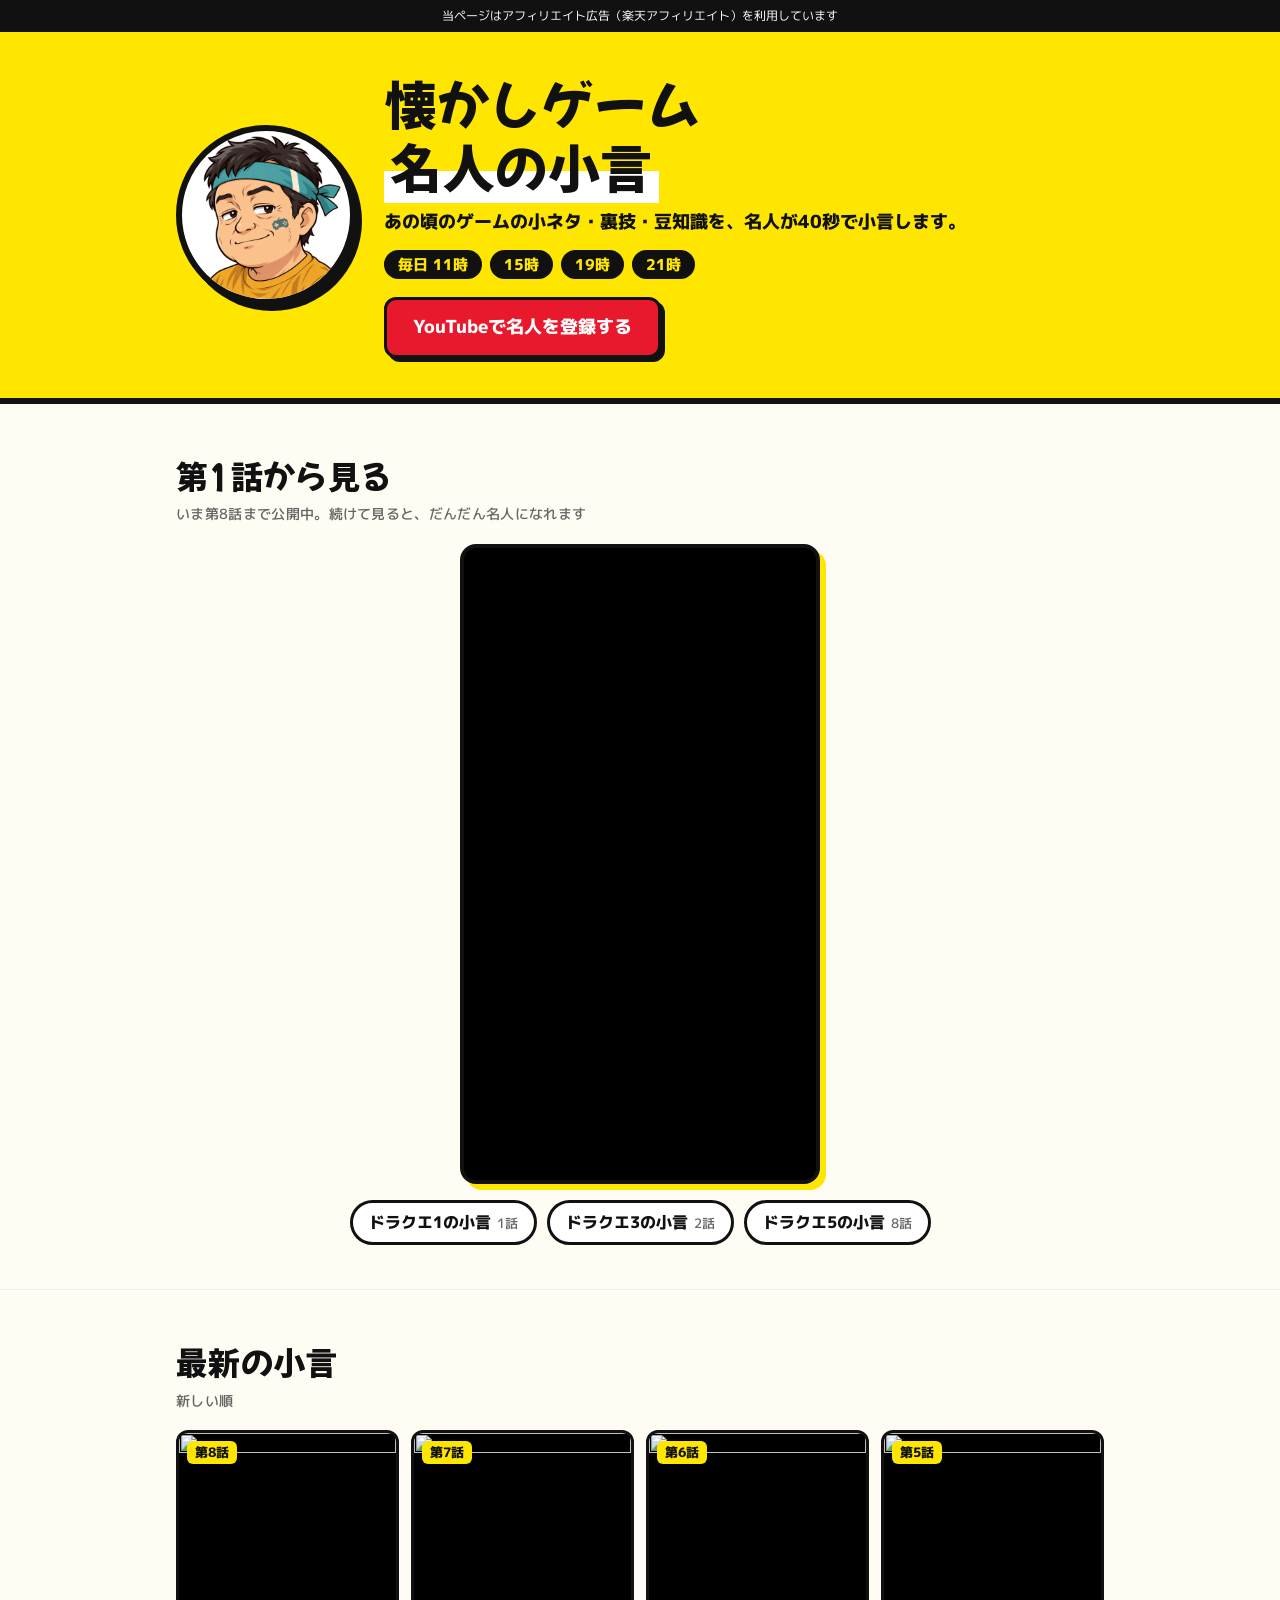
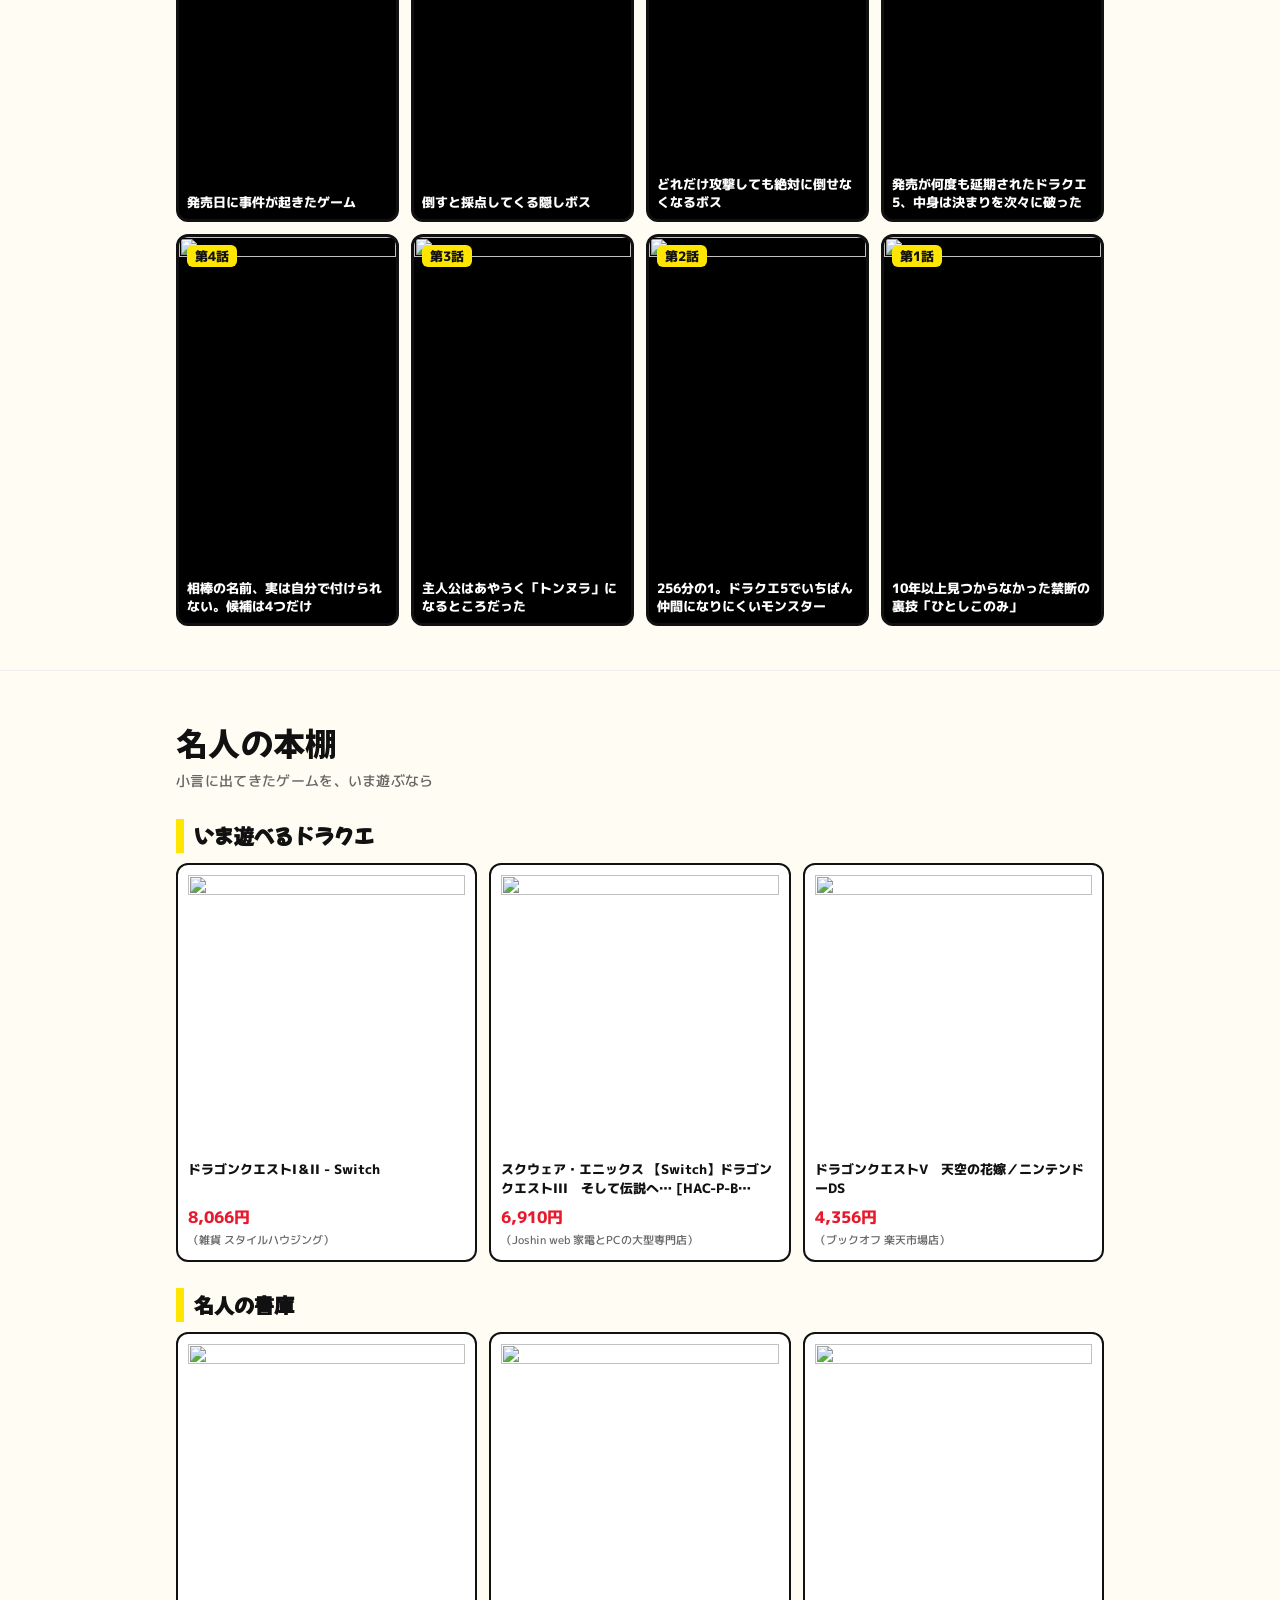
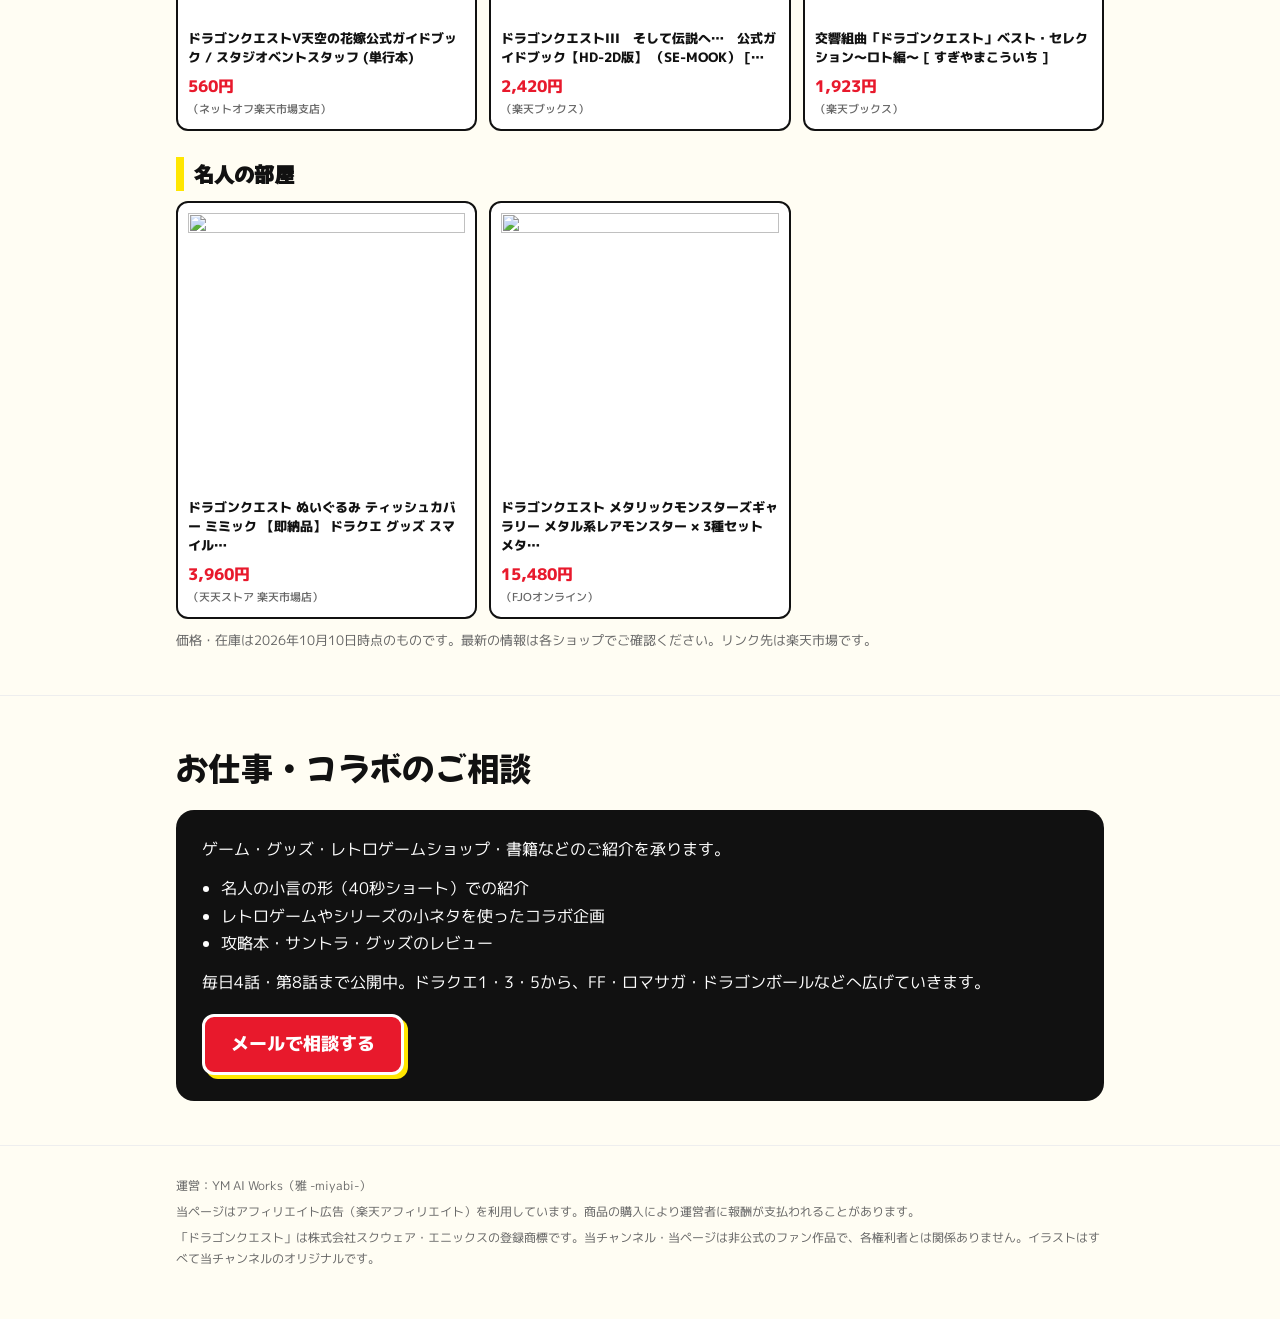
==== index.html @ 80869416 "懐かしゲーム名人の小言 公式ページ（1枚）を作成 - 名人の顔・登録ボタン・投稿時刻 - 第1話からの再生リスト埋め込みと最新の回 - 名人の本棚（楽天の商品9点・取得日時点の価格） - お仕事・コラ" ====
<!doctype html>
<html lang="ja">
<head>
<meta charset="utf-8">
<meta name="viewport" content="width=device-width, initial-scale=1">
<title>懐かしゲーム名人の小言</title>
<meta name="description" content="懐かしゲームの小ネタ・裏技・豆知識を、名人が40秒で小言するYouTubeショートのチャンネル。毎日11時・15時・19時・21時に1話ずつ。">
<meta property="og:title" content="懐かしゲーム名人の小言">
<meta property="og:description" content="懐かしゲームの小ネタ・裏技を、名人が40秒で。毎日4話。">
<meta property="og:image" content="assets/ogp.jpg">
<meta property="og:type" content="website">
<link rel="icon" href="assets/meijin.png">
<link rel="preconnect" href="https://fonts.googleapis.com"><link rel="preconnect" href="https://fonts.gstatic.com" crossorigin>
<link href="https://fonts.googleapis.com/css2?family=Mochiy+Pop+One&family=M+PLUS+1p:wght@500;800&display=swap" rel="stylesheet">
<style>
:root{--y:#ffe600;--k:#111;--r:#e8192c;--g:#666;--bg:#fffdf3;--line:#eee}
*{box-sizing:border-box;margin:0;padding:0}
body{background:var(--bg);color:var(--k);font-family:"M PLUS 1p",system-ui,sans-serif;line-height:1.7;-webkit-text-size-adjust:100%}
a{color:inherit}
.wrap{max-width:960px;margin:0 auto;padding:0 16px}
.pop{font-family:"Mochiy Pop One",sans-serif;font-weight:400;letter-spacing:.01em}
.pr{background:var(--k);color:#fff;font-size:12px;text-align:center;padding:6px 16px}
header.hero{background:var(--y);border-bottom:6px solid var(--k)}
.hero .wrap{display:flex;gap:28px;align-items:center;padding-top:40px;padding-bottom:40px}
.face{width:180px;height:180px;flex:0 0 auto;border-radius:50%;border:6px solid var(--k);background:#fff;overflow:hidden;box-shadow:6px 6px 0 var(--k)}
.face img{width:100%;height:100%;object-fit:cover}
h1{font-size:clamp(30px,6vw,52px);line-height:1.2}
h1 .mk{background:linear-gradient(transparent 58%,#fff 58%);padding:0 6px}
.lead{font-weight:800;margin-top:10px;font-size:18px}
.times{display:flex;gap:8px;flex-wrap:wrap;margin-top:12px}
.times span{background:var(--k);color:var(--y);font-weight:800;border-radius:999px;padding:2px 14px;font-size:15px}
.cta{display:inline-block;margin-top:18px;background:var(--r);color:#fff;text-decoration:none;font-weight:800;font-size:18px;padding:12px 26px;border-radius:12px;border:3px solid var(--k);box-shadow:4px 4px 0 var(--k)}
.cta:active{transform:translate(2px,2px);box-shadow:2px 2px 0 var(--k)}
section{padding:44px 0;border-bottom:1px solid var(--line)}
h2{font-size:clamp(24px,4.5vw,32px);margin-bottom:6px}
h2 small{display:block;font-family:"M PLUS 1p",sans-serif;font-size:14px;color:var(--g);font-weight:500}
.player{position:relative;width:100%;max-width:360px;aspect-ratio:9/16;margin:18px auto 0;border:4px solid var(--k);border-radius:16px;overflow:hidden;background:#000;box-shadow:6px 6px 0 var(--y)}
.player iframe{position:absolute;inset:0;width:100%;height:100%;border:0}
.pls{display:flex;flex-wrap:wrap;gap:10px;justify-content:center;margin-top:16px}
.pl{text-decoration:none;font-weight:800;border:3px solid var(--k);background:#fff;border-radius:999px;padding:6px 16px}
.pl small{margin-left:6px;color:var(--g);font-weight:500}
.eps{display:grid;grid-template-columns:repeat(4,1fr);gap:12px;margin-top:18px}
.ep{position:relative;display:block;text-decoration:none;border-radius:12px;overflow:hidden;border:3px solid var(--k);background:#000}
.ep img{display:block;width:100%;height:auto;aspect-ratio:9/16;object-fit:cover}
.ep-no{position:absolute;top:8px;left:8px;background:var(--y);font-weight:800;font-size:13px;padding:0 8px;border-radius:6px}
.ep-t{position:absolute;left:0;right:0;bottom:0;padding:22px 8px 8px;color:#fff;font-weight:800;font-size:13px;line-height:1.4;background:linear-gradient(transparent,rgba(0,0,0,.85))}
.note{font-size:13px;color:var(--g);margin-top:10px}
.shelf{font-family:"Mochiy Pop One",sans-serif;font-size:20px;margin:26px 0 10px;padding-left:10px;border-left:8px solid var(--y)}
.items{display:grid;grid-template-columns:repeat(3,1fr);gap:12px}
.item{display:flex;flex-direction:column;text-decoration:none;background:#fff;border:2px solid var(--k);border-radius:12px;padding:10px}
.item img{width:100%;height:auto;aspect-ratio:1;object-fit:contain;background:#fff}
.item-n{font-weight:800;font-size:13px;line-height:1.45;margin-top:8px;flex:1}
.item-p{font-weight:800;color:var(--r);margin-top:6px}
.item-p small{display:block;color:var(--g);font-weight:500;font-size:11px}
.collab{background:var(--k);color:#fff;border-radius:18px;padding:26px;margin-top:16px}
.collab ul{margin:12px 0 0 1.2em}
.collab .cta{border-color:#fff;box-shadow:4px 4px 0 var(--y)}
footer{padding:30px 0 50px;font-size:12px;color:var(--g)}
footer p+p{margin-top:6px}
@media (max-width:720px){
  .hero .wrap{flex-direction:column;text-align:center;gap:18px}
  .times{justify-content:center}
  .face{width:140px;height:140px}
  .eps{grid-template-columns:repeat(2,1fr)}
  .items{grid-template-columns:repeat(2,1fr)}
}
</style>
</head>
<body>
<div class="pr">当ページはアフィリエイト広告（楽天アフィリエイト）を利用しています</div>
<header class="hero"><div class="wrap">
  <div class="face"><img src="assets/meijin.png" alt="名人"></div>
  <div>
    <h1 class="pop">懐かしゲーム<br><span class="mk">名人の小言</span></h1>
    <p class="lead">あの頃のゲームの小ネタ・裏技・豆知識を、名人が40秒で小言します。</p>
    <div class="times"><span>毎日 11時</span><span>15時</span><span>19時</span><span>21時</span></div>
    <a class="cta" href="https://www.youtube.com/@meijin_kogoto?sub_confirmation=1" target="_blank" rel="noopener">YouTubeで名人を登録する</a>
  </div>
</div></header>

<main>
<section><div class="wrap">
  <h2 class="pop">第1話から見る<small>いま第8話まで公開中。続けて見ると、だんだん名人になれます</small></h2>
  <div class="player"><iframe src="https://www.youtube.com/embed/videoseries?list=PLP4YG5jLZCgM" title="名人の小言 全話" loading="lazy" referrerpolicy="strict-origin-when-cross-origin" allow="accelerometer; autoplay; encrypted-media; gyroscope; picture-in-picture" allowfullscreen></iframe></div>
  <div class="pls"><a class="pl" href="https://www.youtube.com/playlist?list=PLZvIWQNCP6wY" target="_blank" rel="noopener">ドラクエ1の小言<small>1話</small></a><a class="pl" href="https://www.youtube.com/playlist?list=PLHQDRvq4FOhI" target="_blank" rel="noopener">ドラクエ3の小言<small>2話</small></a><a class="pl" href="https://www.youtube.com/playlist?list=PLPSHvYQgcXVQ" target="_blank" rel="noopener">ドラクエ5の小言<small>8話</small></a></div>
</div></section>

<section><div class="wrap">
  <h2 class="pop">最新の小言<small>新しい順</small></h2>
  <div class="eps"><a class="ep" href="https://www.youtube.com/shorts/yXBJind1UvU" target="_blank" rel="noopener">
  <img src="https://i.ytimg.com/vi/yXBJind1UvU/hqdefault.jpg" alt="" loading="lazy" width="216" height="384">
  <span class="ep-no">第8話</span>
  <span class="ep-t">発売日に事件が起きたゲーム</span>
</a><a class="ep" href="https://www.youtube.com/shorts/udfL0gYb5J4" target="_blank" rel="noopener">
  <img src="https://i.ytimg.com/vi/udfL0gYb5J4/hqdefault.jpg" alt="" loading="lazy" width="216" height="384">
  <span class="ep-no">第7話</span>
  <span class="ep-t">倒すと採点してくる隠しボス</span>
</a><a class="ep" href="https://www.youtube.com/shorts/b8cok3_oEt4" target="_blank" rel="noopener">
  <img src="https://i.ytimg.com/vi/b8cok3_oEt4/hqdefault.jpg" alt="" loading="lazy" width="216" height="384">
  <span class="ep-no">第6話</span>
  <span class="ep-t">どれだけ攻撃しても絶対に倒せなくなるボス</span>
</a><a class="ep" href="https://www.youtube.com/shorts/8oIKl_wTUFs" target="_blank" rel="noopener">
  <img src="https://i.ytimg.com/vi/8oIKl_wTUFs/hqdefault.jpg" alt="" loading="lazy" width="216" height="384">
  <span class="ep-no">第5話</span>
  <span class="ep-t">発売が何度も延期されたドラクエ5、中身は決まりを次々に破った</span>
</a><a class="ep" href="https://www.youtube.com/shorts/b0fBqTDq67I" target="_blank" rel="noopener">
  <img src="https://i.ytimg.com/vi/b0fBqTDq67I/hqdefault.jpg" alt="" loading="lazy" width="216" height="384">
  <span class="ep-no">第4話</span>
  <span class="ep-t">相棒の名前、実は自分で付けられない。候補は4つだけ</span>
</a><a class="ep" href="https://www.youtube.com/shorts/BcaYCAxFvVo" target="_blank" rel="noopener">
  <img src="https://i.ytimg.com/vi/BcaYCAxFvVo/hqdefault.jpg" alt="" loading="lazy" width="216" height="384">
  <span class="ep-no">第3話</span>
  <span class="ep-t">主人公はあやうく「トンヌラ」になるところだった</span>
</a><a class="ep" href="https://www.youtube.com/shorts/TTmdlHkHhDs" target="_blank" rel="noopener">
  <img src="https://i.ytimg.com/vi/TTmdlHkHhDs/hqdefault.jpg" alt="" loading="lazy" width="216" height="384">
  <span class="ep-no">第2話</span>
  <span class="ep-t">256分の1。ドラクエ5でいちばん仲間になりにくいモンスター</span>
</a><a class="ep" href="https://www.youtube.com/shorts/bJfwsv-VMAg" target="_blank" rel="noopener">
  <img src="https://i.ytimg.com/vi/bJfwsv-VMAg/hqdefault.jpg" alt="" loading="lazy" width="216" height="384">
  <span class="ep-no">第1話</span>
  <span class="ep-t">10年以上見つからなかった禁断の裏技「ひとしこのみ」</span>
</a></div>
</div></section>

<section><div class="wrap">
  <h2 class="pop">名人の本棚<small>小言に出てきたゲームを、いま遊ぶなら</small></h2>
  <h3 class="shelf">いま遊べるドラクエ</h3><div class="items"><a class="item" href="https://item.rakuten.co.jp/housing-reformfair/b0f9pq43y5/?rafcid=wsc_i_is_4bfde91b-b510-4b77-93ad-c0c3237bae99" target="_blank" rel="sponsored noopener">
  <img src="https://thumbnail.image.rakuten.co.jp/@0_mall/housing-reformfair/cabinet/rakus169_0015/b0f9pq43y500.jpg?_ex=300x300" alt="" loading="lazy" width="150" height="150">
  <span class="item-n">ドラゴンクエストI＆II - Switch</span>
  <span class="item-p">8,066円<small>（雑貨 スタイルハウジング）</small></span>
</a><a class="item" href="https://item.rakuten.co.jp/jism/4988601011822-54-40561-n/?rafcid=wsc_i_is_4bfde91b-b510-4b77-93ad-c0c3237bae99" target="_blank" rel="sponsored noopener">
  <img src="https://thumbnail.image.rakuten.co.jp/@0_mall/jism/cabinet/0376/4988601011822.jpg?_ex=300x300" alt="" loading="lazy" width="150" height="150">
  <span class="item-n">スクウェア・エニックス 【Switch】ドラゴンクエストIII　そして伝説へ… [HAC-P-B…</span>
  <span class="item-p">6,910円<small>（Joshin web 家電とPCの大型専門店）</small></span>
</a><a class="item" href="https://item.rakuten.co.jp/bookoffonline/0015899836/?rafcid=wsc_i_is_4bfde91b-b510-4b77-93ad-c0c3237bae99" target="_blank" rel="sponsored noopener">
  <img src="https://thumbnail.image.rakuten.co.jp/@0_mall/bookoffonline/cabinet/260/0015899836l.jpg?_ex=300x300" alt="" loading="lazy" width="150" height="150">
  <span class="item-n"> ドラゴンクエストV　天空の花嫁／ニンテンドーDS</span>
  <span class="item-p">4,356円<small>（ブックオフ 楽天市場店）</small></span>
</a></div><h3 class="shelf">名人の書庫</h3><div class="items"><a class="item" href="https://item.rakuten.co.jp/renet3/0010711199/?rafcid=wsc_i_is_4bfde91b-b510-4b77-93ad-c0c3237bae99" target="_blank" rel="sponsored noopener">
  <img src="https://thumbnail.image.rakuten.co.jp/@0_mall/renet3/cabinet/zisya29/0010711199.jpg?_ex=300x300" alt="" loading="lazy" width="150" height="150">
  <span class="item-n">ドラゴンクエストV天空の花嫁公式ガイドブック / スタジオベントスタッフ (単行本)</span>
  <span class="item-p">560円<small>（ネットオフ楽天市場支店）</small></span>
</a><a class="item" href="https://item.rakuten.co.jp/book/18019795/?rafcid=wsc_i_is_4bfde91b-b510-4b77-93ad-c0c3237bae99" target="_blank" rel="sponsored noopener">
  <img src="https://thumbnail.image.rakuten.co.jp/@0_mall/book/cabinet/5392/9784757595392_1_5.jpg?_ex=300x300" alt="" loading="lazy" width="150" height="150">
  <span class="item-n">ドラゴンクエストIII　そして伝説へ…　公式ガイドブック【HD-2D版】 （SE-MOOK） […</span>
  <span class="item-p">2,420円<small>（楽天ブックス）</small></span>
</a><a class="item" href="https://item.rakuten.co.jp/book/6075937/?rafcid=wsc_i_is_4bfde91b-b510-4b77-93ad-c0c3237bae99" target="_blank" rel="sponsored noopener">
  <img src="https://thumbnail.image.rakuten.co.jp/@0_mall/book/cabinet/2361/4988003372361.jpg?_ex=300x300" alt="" loading="lazy" width="150" height="150">
  <span class="item-n">交響組曲「ドラゴンクエスト」ベスト・セレクション～ロト編～ [ すぎやまこういち ]</span>
  <span class="item-p">1,923円<small>（楽天ブックス）</small></span>
</a></div><h3 class="shelf">名人の部屋</h3><div class="items"><a class="item" href="https://item.rakuten.co.jp/tenten-store/dq-ss-tc-m/?rafcid=wsc_i_is_4bfde91b-b510-4b77-93ad-c0c3237bae99" target="_blank" rel="sponsored noopener">
  <img src="https://thumbnail.image.rakuten.co.jp/@0_mall/tenten-store/cabinet/img32/13131929/dq-mmk-thscv.jpg?_ex=300x300" alt="" loading="lazy" width="150" height="150">
  <span class="item-n">ドラゴンクエスト ぬいぐるみ ティッシュカバー ミミック 【即納品】 ドラクエ グッズ スマイル…</span>
  <span class="item-p">3,960円<small>（天天ストア 楽天市場店）</small></span>
</a><a class="item" href="https://item.rakuten.co.jp/fjoonline/compass1735303427/?rafcid=wsc_i_is_4bfde91b-b510-4b77-93ad-c0c3237bae99" target="_blank" rel="sponsored noopener">
  <img src="https://thumbnail.image.rakuten.co.jp/@0_mall/fjoonline/cabinet/compass1735303347.jpg?_ex=300x300" alt="" loading="lazy" width="150" height="150">
  <span class="item-n">ドラゴンクエスト メタリックモンスターズギャラリー メタル系レアモンスター × 3種セット メタ…</span>
  <span class="item-p">15,480円<small>（FJOオンライン）</small></span>
</a></div>
  <p class="note">価格・在庫は2026年10月10日時点のものです。最新の情報は各ショップでご確認ください。リンク先は楽天市場です。</p>
</div></section>

<section><div class="wrap">
  <h2 class="pop">お仕事・コラボのご相談</h2>
  <div class="collab">
    <p>ゲーム・グッズ・レトロゲームショップ・書籍などのご紹介を承ります。</p>
    <ul>
      <li>名人の小言の形（40秒ショート）での紹介</li>
      <li>レトロゲームやシリーズの小ネタを使ったコラボ企画</li>
      <li>攻略本・サントラ・グッズのレビュー</li>
    </ul>
    <p style="margin-top:12px">毎日4話・第8話まで公開中。ドラクエ1・3・5から、FF・ロマサガ・ドラゴンボールなどへ広げていきます。</p>
    <a class="cta" href="mailto:ymaiworks@gmail.com?subject=%E3%80%90%E5%90%8D%E4%BA%BA%E3%81%AE%E5%B0%8F%E8%A8%80%E3%80%91%E3%81%8A%E4%BB%95%E4%BA%8B%E3%81%AE%E3%81%94%E7%9B%B8%E8%AB%87">メールで相談する</a>
  </div>
</div></section>
</main>

<footer><div class="wrap">
  <p>運営：YM AI Works（雅 -miyabi-）</p>
  <p>当ページはアフィリエイト広告（楽天アフィリエイト）を利用しています。商品の購入により運営者に報酬が支払われることがあります。</p>
  <p>「ドラゴンクエスト」は株式会社スクウェア・エニックスの登録商標です。当チャンネル・当ページは非公式のファン作品で、各権利者とは関係ありません。イラストはすべて当チャンネルのオリジナルです。</p>
</div></footer>
</body>
</html>
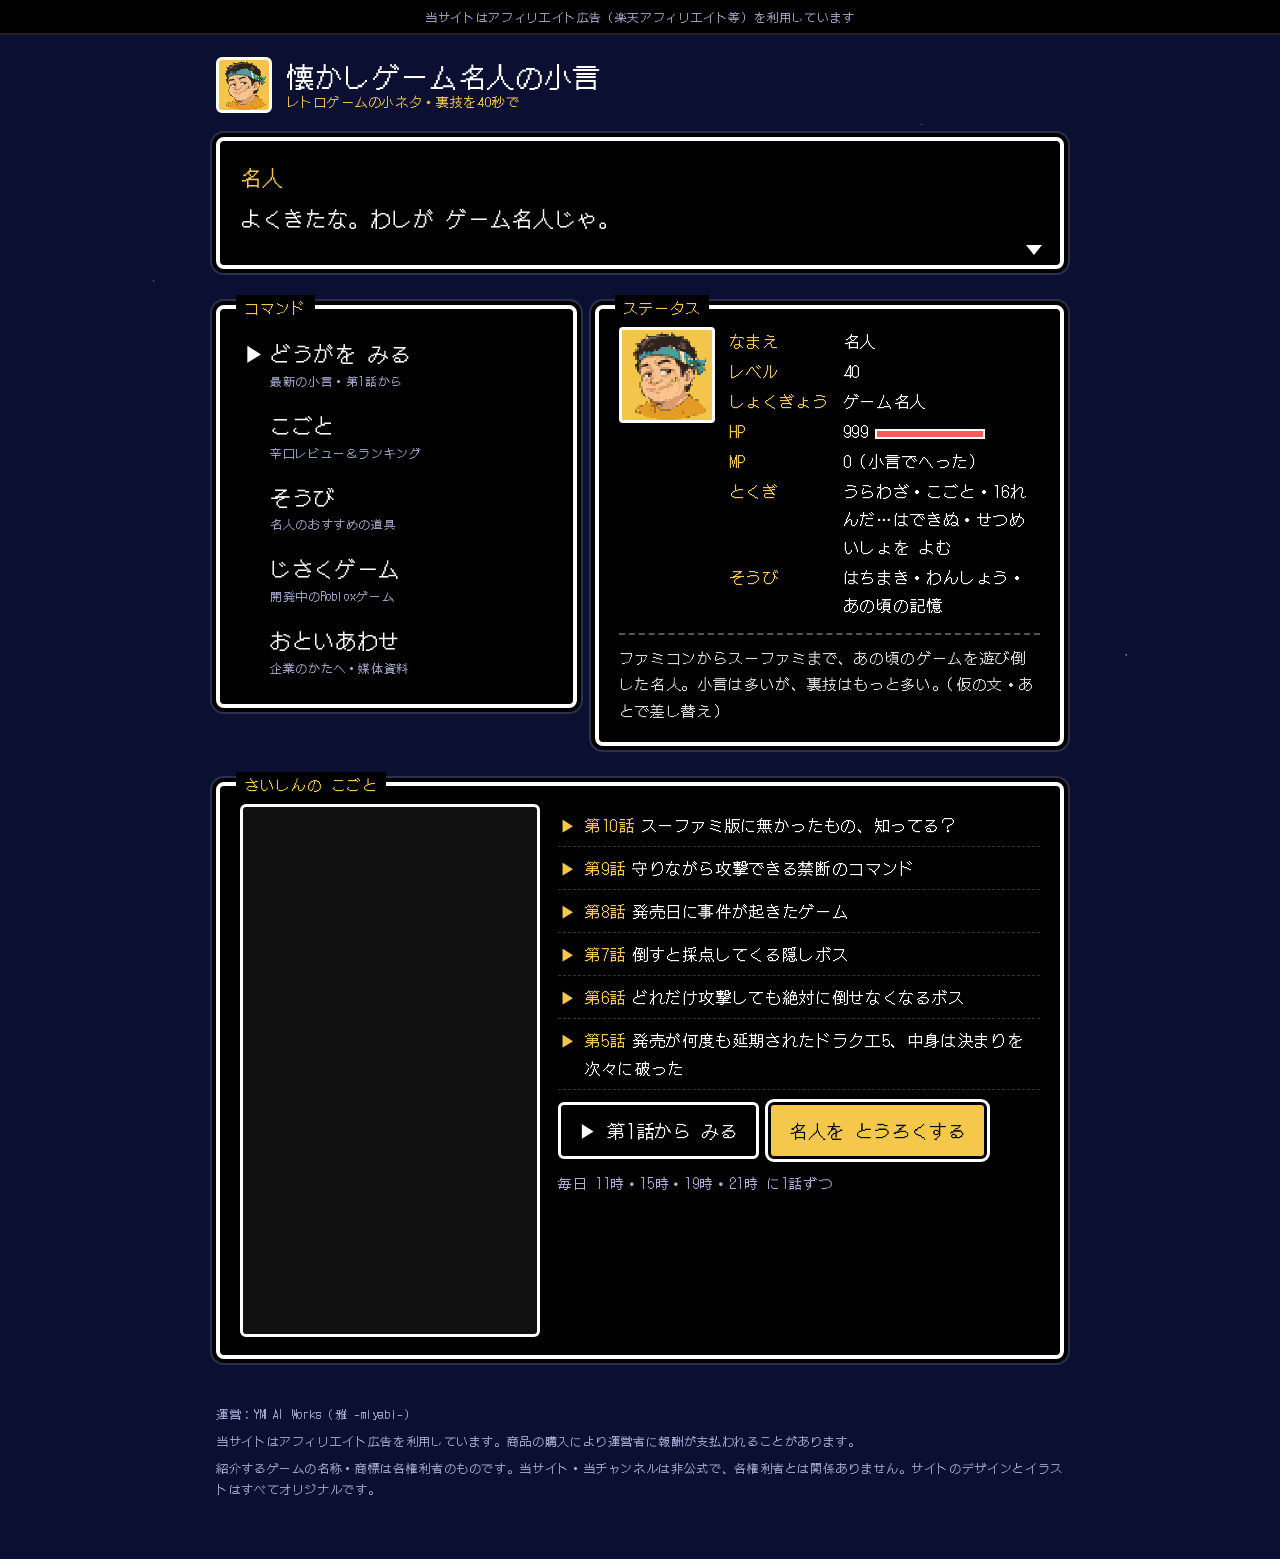
==== commit 30e37fc9: "レトロRPG風に作り替え（5ページ）＋アプリとして入れられるように - トップ：1文字ずつのメッセージ、コマンド、ステータス、最新の小言 - こごと（レビュー＆ランキング）・そうび（名人のおすすめ）・" ====
--- a/index.html
+++ b/index.html
@@ -3,182 +3,122 @@
 <head>
 <meta charset="utf-8">
 <meta name="viewport" content="width=device-width, initial-scale=1">
-<title>懐かしゲーム名人の小言</title>
-<meta name="description" content="懐かしゲームの小ネタ・裏技・豆知識を、名人が40秒で小言するYouTubeショートのチャンネル。毎日11時・15時・19時・21時に1話ずつ。">
+<title>懐かしゲーム名人の小言｜レトロゲームの小ネタ・裏技を40秒で</title>
+<meta name="description" content="懐かしゲームの小ネタ・裏技・豆知識を、名人が40秒で小言するYouTubeショートのチャンネル。毎日11時・15時・19時・21時に1話ずつ。レビュー・おすすめの道具・自作ゲームも。">
+<link rel="canonical" href="https://ymaiworks-ctrl.github.io/meijin/">
+<meta property="og:type" content="website">
+<meta property="og:site_name" content="懐かしゲーム名人の小言">
 <meta property="og:title" content="懐かしゲーム名人の小言">
-<meta property="og:description" content="懐かしゲームの小ネタ・裏技を、名人が40秒で。毎日4話。">
-<meta property="og:image" content="assets/ogp.jpg">
-<meta property="og:type" content="website">
-<link rel="icon" href="assets/meijin.png">
+<meta property="og:description" content="あの頃のゲームの小ネタ・裏技を、名人が40秒で。毎日4話。">
+<meta property="og:url" content="https://ymaiworks-ctrl.github.io/meijin/">
+<meta property="og:image" content="https://ymaiworks-ctrl.github.io/meijin/assets/ogp.jpg">
+<meta name="twitter:card" content="summary_large_image">
+<link rel="icon" href="assets/meijin_dot.png">
+<link rel="manifest" href="manifest.webmanifest">
+<meta name="theme-color" content="#0b1033">
+<link rel="apple-touch-icon" href="assets/icon-192.png">
 <link rel="preconnect" href="https://fonts.googleapis.com"><link rel="preconnect" href="https://fonts.gstatic.com" crossorigin>
-<link href="https://fonts.googleapis.com/css2?family=Mochiy+Pop+One&family=M+PLUS+1p:wght@500;800&display=swap" rel="stylesheet">
-<style>
-:root{--y:#ffe600;--k:#111;--r:#e8192c;--g:#666;--bg:#fffdf3;--line:#eee}
-*{box-sizing:border-box;margin:0;padding:0}
-body{background:var(--bg);color:var(--k);font-family:"M PLUS 1p",system-ui,sans-serif;line-height:1.7;-webkit-text-size-adjust:100%}
-a{color:inherit}
-.wrap{max-width:960px;margin:0 auto;padding:0 16px}
-.pop{font-family:"Mochiy Pop One",sans-serif;font-weight:400;letter-spacing:.01em}
-.pr{background:var(--k);color:#fff;font-size:12px;text-align:center;padding:6px 16px}
-header.hero{background:var(--y);border-bottom:6px solid var(--k)}
-.hero .wrap{display:flex;gap:28px;align-items:center;padding-top:40px;padding-bottom:40px}
-.face{width:180px;height:180px;flex:0 0 auto;border-radius:50%;border:6px solid var(--k);background:#fff;overflow:hidden;box-shadow:6px 6px 0 var(--k)}
-.face img{width:100%;height:100%;object-fit:cover}
-h1{font-size:clamp(30px,6vw,52px);line-height:1.2}
-h1 .mk{background:linear-gradient(transparent 58%,#fff 58%);padding:0 6px}
-.lead{font-weight:800;margin-top:10px;font-size:18px}
-.times{display:flex;gap:8px;flex-wrap:wrap;margin-top:12px}
-.times span{background:var(--k);color:var(--y);font-weight:800;border-radius:999px;padding:2px 14px;font-size:15px}
-.cta{display:inline-block;margin-top:18px;background:var(--r);color:#fff;text-decoration:none;font-weight:800;font-size:18px;padding:12px 26px;border-radius:12px;border:3px solid var(--k);box-shadow:4px 4px 0 var(--k)}
-.cta:active{transform:translate(2px,2px);box-shadow:2px 2px 0 var(--k)}
-section{padding:44px 0;border-bottom:1px solid var(--line)}
-h2{font-size:clamp(24px,4.5vw,32px);margin-bottom:6px}
-h2 small{display:block;font-family:"M PLUS 1p",sans-serif;font-size:14px;color:var(--g);font-weight:500}
-.player{position:relative;width:100%;max-width:360px;aspect-ratio:9/16;margin:18px auto 0;border:4px solid var(--k);border-radius:16px;overflow:hidden;background:#000;box-shadow:6px 6px 0 var(--y)}
-.player iframe{position:absolute;inset:0;width:100%;height:100%;border:0}
-.pls{display:flex;flex-wrap:wrap;gap:10px;justify-content:center;margin-top:16px}
-.pl{text-decoration:none;font-weight:800;border:3px solid var(--k);background:#fff;border-radius:999px;padding:6px 16px}
-.pl small{margin-left:6px;color:var(--g);font-weight:500}
-.eps{display:grid;grid-template-columns:repeat(4,1fr);gap:12px;margin-top:18px}
-.ep{position:relative;display:block;text-decoration:none;border-radius:12px;overflow:hidden;border:3px solid var(--k);background:#000}
-.ep img{display:block;width:100%;height:auto;aspect-ratio:9/16;object-fit:cover}
-.ep-no{position:absolute;top:8px;left:8px;background:var(--y);font-weight:800;font-size:13px;padding:0 8px;border-radius:6px}
-.ep-t{position:absolute;left:0;right:0;bottom:0;padding:22px 8px 8px;color:#fff;font-weight:800;font-size:13px;line-height:1.4;background:linear-gradient(transparent,rgba(0,0,0,.85))}
-.note{font-size:13px;color:var(--g);margin-top:10px}
-.shelf{font-family:"Mochiy Pop One",sans-serif;font-size:20px;margin:26px 0 10px;padding-left:10px;border-left:8px solid var(--y)}
-.items{display:grid;grid-template-columns:repeat(3,1fr);gap:12px}
-.item{display:flex;flex-direction:column;text-decoration:none;background:#fff;border:2px solid var(--k);border-radius:12px;padding:10px}
-.item img{width:100%;height:auto;aspect-ratio:1;object-fit:contain;background:#fff}
-.item-n{font-weight:800;font-size:13px;line-height:1.45;margin-top:8px;flex:1}
-.item-p{font-weight:800;color:var(--r);margin-top:6px}
-.item-p small{display:block;color:var(--g);font-weight:500;font-size:11px}
-.collab{background:var(--k);color:#fff;border-radius:18px;padding:26px;margin-top:16px}
-.collab ul{margin:12px 0 0 1.2em}
-.collab .cta{border-color:#fff;box-shadow:4px 4px 0 var(--y)}
-footer{padding:30px 0 50px;font-size:12px;color:var(--g)}
-footer p+p{margin-top:6px}
-@media (max-width:720px){
-  .hero .wrap{flex-direction:column;text-align:center;gap:18px}
-  .times{justify-content:center}
-  .face{width:140px;height:140px}
-  .eps{grid-template-columns:repeat(2,1fr)}
-  .items{grid-template-columns:repeat(2,1fr)}
-}
-</style>
+<link href="https://fonts.googleapis.com/css2?family=DotGothic16&display=swap" rel="stylesheet">
+<link rel="stylesheet" href="assets/css/rpg.css">
 </head>
 <body>
-<div class="pr">当ページはアフィリエイト広告（楽天アフィリエイト）を利用しています</div>
-<header class="hero"><div class="wrap">
-  <div class="face"><img src="assets/meijin.png" alt="名人"></div>
-  <div>
-    <h1 class="pop">懐かしゲーム<br><span class="mk">名人の小言</span></h1>
-    <p class="lead">あの頃のゲームの小ネタ・裏技・豆知識を、名人が40秒で小言します。</p>
-    <div class="times"><span>毎日 11時</span><span>15時</span><span>19時</span><span>21時</span></div>
-    <a class="cta" href="https://www.youtube.com/@meijin_kogoto?sub_confirmation=1" target="_blank" rel="noopener">YouTubeで名人を登録する</a>
-  </div>
+<div class="pr">当サイトはアフィリエイト広告（楽天アフィリエイト等）を利用しています</div>
+
+<header class="top"><div class="wrap">
+  <a class="logo" href="./"><img class="dot" src="assets/meijin_dot.png" alt="" width="56" height="56"><b>懐かしゲーム名人の小言<small>レトロゲームの小ネタ・裏技を40秒で</small></b></a>
 </div></header>
 
-<main>
-<section><div class="wrap">
-  <h2 class="pop">第1話から見る<small>いま第8話まで公開中。続けて見ると、だんだん名人になれます</small></h2>
-  <div class="player"><iframe src="https://www.youtube.com/embed/videoseries?list=PLP4YG5jLZCgM" title="名人の小言 全話" loading="lazy" referrerpolicy="strict-origin-when-cross-origin" allow="accelerometer; autoplay; encrypted-media; gyroscope; picture-in-picture" allowfullscreen></iframe></div>
-  <div class="pls"><a class="pl" href="https://www.youtube.com/playlist?list=PLZvIWQNCP6wY" target="_blank" rel="noopener">ドラクエ1の小言<small>1話</small></a><a class="pl" href="https://www.youtube.com/playlist?list=PLHQDRvq4FOhI" target="_blank" rel="noopener">ドラクエ3の小言<small>2話</small></a><a class="pl" href="https://www.youtube.com/playlist?list=PLPSHvYQgcXVQ" target="_blank" rel="noopener">ドラクエ5の小言<small>8話</small></a></div>
-</div></section>
+<main class="wrap">
+  <!-- 名人のセリフ（1文字ずつ・タップで次へ） -->
+  <div class="win msg" id="msg" tabindex="0" role="button" aria-label="名人のセリフ。タップで次へ">
+    <span class="who">名人</span>
+    <p class="text" aria-live="polite">よくきたな。わしが ゲーム名人じゃ。</p>
+    <span class="next" aria-hidden="true"></span>
+  </div>
 
-<section><div class="wrap">
-  <h2 class="pop">最新の小言<small>新しい順</small></h2>
-  <div class="eps"><a class="ep" href="https://www.youtube.com/shorts/yXBJind1UvU" target="_blank" rel="noopener">
-  <img src="https://i.ytimg.com/vi/yXBJind1UvU/hqdefault.jpg" alt="" loading="lazy" width="216" height="384">
-  <span class="ep-no">第8話</span>
-  <span class="ep-t">発売日に事件が起きたゲーム</span>
-</a><a class="ep" href="https://www.youtube.com/shorts/udfL0gYb5J4" target="_blank" rel="noopener">
-  <img src="https://i.ytimg.com/vi/udfL0gYb5J4/hqdefault.jpg" alt="" loading="lazy" width="216" height="384">
-  <span class="ep-no">第7話</span>
-  <span class="ep-t">倒すと採点してくる隠しボス</span>
-</a><a class="ep" href="https://www.youtube.com/shorts/b8cok3_oEt4" target="_blank" rel="noopener">
-  <img src="https://i.ytimg.com/vi/b8cok3_oEt4/hqdefault.jpg" alt="" loading="lazy" width="216" height="384">
-  <span class="ep-no">第6話</span>
-  <span class="ep-t">どれだけ攻撃しても絶対に倒せなくなるボス</span>
-</a><a class="ep" href="https://www.youtube.com/shorts/8oIKl_wTUFs" target="_blank" rel="noopener">
-  <img src="https://i.ytimg.com/vi/8oIKl_wTUFs/hqdefault.jpg" alt="" loading="lazy" width="216" height="384">
-  <span class="ep-no">第5話</span>
-  <span class="ep-t">発売が何度も延期されたドラクエ5、中身は決まりを次々に破った</span>
-</a><a class="ep" href="https://www.youtube.com/shorts/b0fBqTDq67I" target="_blank" rel="noopener">
-  <img src="https://i.ytimg.com/vi/b0fBqTDq67I/hqdefault.jpg" alt="" loading="lazy" width="216" height="384">
-  <span class="ep-no">第4話</span>
-  <span class="ep-t">相棒の名前、実は自分で付けられない。候補は4つだけ</span>
-</a><a class="ep" href="https://www.youtube.com/shorts/BcaYCAxFvVo" target="_blank" rel="noopener">
-  <img src="https://i.ytimg.com/vi/BcaYCAxFvVo/hqdefault.jpg" alt="" loading="lazy" width="216" height="384">
-  <span class="ep-no">第3話</span>
-  <span class="ep-t">主人公はあやうく「トンヌラ」になるところだった</span>
-</a><a class="ep" href="https://www.youtube.com/shorts/TTmdlHkHhDs" target="_blank" rel="noopener">
-  <img src="https://i.ytimg.com/vi/TTmdlHkHhDs/hqdefault.jpg" alt="" loading="lazy" width="216" height="384">
-  <span class="ep-no">第2話</span>
-  <span class="ep-t">256分の1。ドラクエ5でいちばん仲間になりにくいモンスター</span>
-</a><a class="ep" href="https://www.youtube.com/shorts/bJfwsv-VMAg" target="_blank" rel="noopener">
-  <img src="https://i.ytimg.com/vi/bJfwsv-VMAg/hqdefault.jpg" alt="" loading="lazy" width="216" height="384">
-  <span class="ep-no">第1話</span>
-  <span class="ep-t">10年以上見つからなかった禁断の裏技「ひとしこのみ」</span>
-</a></div>
-</div></section>
+  <div class="duo">
+    <!-- コマンド -->
+    <nav class="win cmd" id="cmd" aria-label="メニュー">
+      <span class="win-title">コマンド</span>
+      <ul>
+        <li><a href="#latest">どうがを みる<small>最新の小言・第1話から</small></a></li>
+        <li><a href="review.html">こごと<small>辛口レビュー＆ランキング</small></a></li>
+        <li><a href="soubi.html">そうび<small>名人のおすすめの道具</small></a></li>
+        <li><a href="games.html">じさくゲーム<small>開発中のRobloxゲーム</small></a></li>
+        <li><a href="contact.html">おといあわせ<small>企業のかたへ・媒体資料</small></a></li>
+      </ul>
+    </nav>
 
-<section><div class="wrap">
-  <h2 class="pop">名人の本棚<small>小言に出てきたゲームを、いま遊ぶなら</small></h2>
-  <h3 class="shelf">いま遊べるドラクエ</h3><div class="items"><a class="item" href="https://item.rakuten.co.jp/housing-reformfair/b0f9pq43y5/?rafcid=wsc_i_is_4bfde91b-b510-4b77-93ad-c0c3237bae99" target="_blank" rel="sponsored noopener">
-  <img src="https://thumbnail.image.rakuten.co.jp/@0_mall/housing-reformfair/cabinet/rakus169_0015/b0f9pq43y500.jpg?_ex=300x300" alt="" loading="lazy" width="150" height="150">
-  <span class="item-n">ドラゴンクエストI＆II - Switch</span>
-  <span class="item-p">8,066円<small>（雑貨 スタイルハウジング）</small></span>
-</a><a class="item" href="https://item.rakuten.co.jp/jism/4988601011822-54-40561-n/?rafcid=wsc_i_is_4bfde91b-b510-4b77-93ad-c0c3237bae99" target="_blank" rel="sponsored noopener">
-  <img src="https://thumbnail.image.rakuten.co.jp/@0_mall/jism/cabinet/0376/4988601011822.jpg?_ex=300x300" alt="" loading="lazy" width="150" height="150">
-  <span class="item-n">スクウェア・エニックス 【Switch】ドラゴンクエストIII　そして伝説へ… [HAC-P-B…</span>
-  <span class="item-p">6,910円<small>（Joshin web 家電とPCの大型専門店）</small></span>
-</a><a class="item" href="https://item.rakuten.co.jp/bookoffonline/0015899836/?rafcid=wsc_i_is_4bfde91b-b510-4b77-93ad-c0c3237bae99" target="_blank" rel="sponsored noopener">
-  <img src="https://thumbnail.image.rakuten.co.jp/@0_mall/bookoffonline/cabinet/260/0015899836l.jpg?_ex=300x300" alt="" loading="lazy" width="150" height="150">
-  <span class="item-n"> ドラゴンクエストV　天空の花嫁／ニンテンドーDS</span>
-  <span class="item-p">4,356円<small>（ブックオフ 楽天市場店）</small></span>
-</a></div><h3 class="shelf">名人の書庫</h3><div class="items"><a class="item" href="https://item.rakuten.co.jp/renet3/0010711199/?rafcid=wsc_i_is_4bfde91b-b510-4b77-93ad-c0c3237bae99" target="_blank" rel="sponsored noopener">
-  <img src="https://thumbnail.image.rakuten.co.jp/@0_mall/renet3/cabinet/zisya29/0010711199.jpg?_ex=300x300" alt="" loading="lazy" width="150" height="150">
-  <span class="item-n">ドラゴンクエストV天空の花嫁公式ガイドブック / スタジオベントスタッフ (単行本)</span>
-  <span class="item-p">560円<small>（ネットオフ楽天市場支店）</small></span>
-</a><a class="item" href="https://item.rakuten.co.jp/book/18019795/?rafcid=wsc_i_is_4bfde91b-b510-4b77-93ad-c0c3237bae99" target="_blank" rel="sponsored noopener">
-  <img src="https://thumbnail.image.rakuten.co.jp/@0_mall/book/cabinet/5392/9784757595392_1_5.jpg?_ex=300x300" alt="" loading="lazy" width="150" height="150">
-  <span class="item-n">ドラゴンクエストIII　そして伝説へ…　公式ガイドブック【HD-2D版】 （SE-MOOK） […</span>
-  <span class="item-p">2,420円<small>（楽天ブックス）</small></span>
-</a><a class="item" href="https://item.rakuten.co.jp/book/6075937/?rafcid=wsc_i_is_4bfde91b-b510-4b77-93ad-c0c3237bae99" target="_blank" rel="sponsored noopener">
-  <img src="https://thumbnail.image.rakuten.co.jp/@0_mall/book/cabinet/2361/4988003372361.jpg?_ex=300x300" alt="" loading="lazy" width="150" height="150">
-  <span class="item-n">交響組曲「ドラゴンクエスト」ベスト・セレクション～ロト編～ [ すぎやまこういち ]</span>
-  <span class="item-p">1,923円<small>（楽天ブックス）</small></span>
-</a></div><h3 class="shelf">名人の部屋</h3><div class="items"><a class="item" href="https://item.rakuten.co.jp/tenten-store/dq-ss-tc-m/?rafcid=wsc_i_is_4bfde91b-b510-4b77-93ad-c0c3237bae99" target="_blank" rel="sponsored noopener">
-  <img src="https://thumbnail.image.rakuten.co.jp/@0_mall/tenten-store/cabinet/img32/13131929/dq-mmk-thscv.jpg?_ex=300x300" alt="" loading="lazy" width="150" height="150">
-  <span class="item-n">ドラゴンクエスト ぬいぐるみ ティッシュカバー ミミック 【即納品】 ドラクエ グッズ スマイル…</span>
-  <span class="item-p">3,960円<small>（天天ストア 楽天市場店）</small></span>
-</a><a class="item" href="https://item.rakuten.co.jp/fjoonline/compass1735303427/?rafcid=wsc_i_is_4bfde91b-b510-4b77-93ad-c0c3237bae99" target="_blank" rel="sponsored noopener">
-  <img src="https://thumbnail.image.rakuten.co.jp/@0_mall/fjoonline/cabinet/compass1735303347.jpg?_ex=300x300" alt="" loading="lazy" width="150" height="150">
-  <span class="item-n">ドラゴンクエスト メタリックモンスターズギャラリー メタル系レアモンスター × 3種セット メタ…</span>
-  <span class="item-p">15,480円<small>（FJOオンライン）</small></span>
-</a></div>
-  <p class="note">価格・在庫は2026年10月10日時点のものです。最新の情報は各ショップでご確認ください。リンク先は楽天市場です。</p>
-</div></section>
+    <!-- ステータス -->
+    <section class="win" aria-label="名人のステータス">
+      <span class="win-title">ステータス</span>
+      <div class="stat">
+        <img class="dot" src="assets/meijin_dot.png" alt="名人" width="96" height="96">
+        <dl id="status">
+          <dt>なまえ</dt><dd>名人</dd>
+          <dt>レベル</dt><dd>40</dd>
+          <dt>しょくぎょう</dt><dd>ゲーム名人</dd>
+        </dl>
+        <p class="intro" id="intro"></p>
+      </div>
+    </section>
+  </div>
 
-<section><div class="wrap">
-  <h2 class="pop">お仕事・コラボのご相談</h2>
-  <div class="collab">
-    <p>ゲーム・グッズ・レトロゲームショップ・書籍などのご紹介を承ります。</p>
-    <ul>
-      <li>名人の小言の形（40秒ショート）での紹介</li>
-      <li>レトロゲームやシリーズの小ネタを使ったコラボ企画</li>
-      <li>攻略本・サントラ・グッズのレビュー</li>
-    </ul>
-    <p style="margin-top:12px">毎日4話・第8話まで公開中。ドラクエ1・3・5から、FF・ロマサガ・ドラゴンボールなどへ広げていきます。</p>
-    <a class="cta" href="mailto:ymaiworks@gmail.com?subject=%E3%80%90%E5%90%8D%E4%BA%BA%E3%81%AE%E5%B0%8F%E8%A8%80%E3%80%91%E3%81%8A%E4%BB%95%E4%BA%8B%E3%81%AE%E3%81%94%E7%9B%B8%E8%AB%87">メールで相談する</a>
-  </div>
-</div></section>
+  <!-- 最新の小言 -->
+  <section class="win" id="latest" aria-label="最新の小言">
+    <span class="win-title">さいしんの こごと</span>
+    <div class="latest">
+      <div class="player" id="player"></div>
+      <div>
+        <ul class="eplist" id="eplist"><li>よみこみちゅう…</li></ul>
+        <a class="btn" id="allplay" href="https://www.youtube.com/@meijin_kogoto/shorts" target="_blank" rel="noopener">▶ 第1話から みる</a>
+        <a class="btn gold" id="sub" href="https://www.youtube.com/@meijin_kogoto?sub_confirmation=1" target="_blank" rel="noopener">名人を とうろくする</a>
+        <p style="margin-top:12px;color:var(--dim);font-size:14px">毎日 <span id="sched">11時・15時・19時・21時</span> に1話ずつ</p>
+      </div>
+    </div>
+  </section>
 </main>
 
 <footer><div class="wrap">
   <p>運営：YM AI Works（雅 -miyabi-）</p>
-  <p>当ページはアフィリエイト広告（楽天アフィリエイト）を利用しています。商品の購入により運営者に報酬が支払われることがあります。</p>
-  <p>「ドラゴンクエスト」は株式会社スクウェア・エニックスの登録商標です。当チャンネル・当ページは非公式のファン作品で、各権利者とは関係ありません。イラストはすべて当チャンネルのオリジナルです。</p>
+  <p>当サイトはアフィリエイト広告を利用しています。商品の購入により運営者に報酬が支払われることがあります。</p>
+  <p>紹介するゲームの名称・商標は各権利者のものです。当サイト・当チャンネルは非公式で、各権利者とは関係ありません。サイトのデザインとイラストはすべてオリジナルです。</p>
 </div></footer>
+
+<script src="assets/js/rpg.js"></script>
+<script>
+(async () => {
+  const site = await RPG.json("data/site.json");
+  RPG.typewriter(document.getElementById("msg"), site.messages);
+  RPG.commandMenu(document.getElementById("cmd"));
+
+  const s = site.status;
+  document.getElementById("status").innerHTML = [
+    ["なまえ", RPG.esc(s.name)], ["レベル", s.level], ["しょくぎょう", RPG.esc(s.job)],
+    ["HP", RPG.esc(s.hp) + '<span class="bar" aria-hidden="true"></span>'], ["MP", RPG.esc(s.mp)],
+    ["とくぎ", s.skills.map(RPG.esc).join("・")], ["そうび", s.equip.map(RPG.esc).join("・")],
+  ].map(([k, v]) => `<dt>${k}</dt><dd>${v}</dd>`).join("");
+  document.getElementById("intro").textContent = site.intro;
+  document.getElementById("sched").textContent = site.schedule.join("・");
+
+  try {
+    const v = await RPG.json("data/videos.json");
+    const eps = v.videos;
+    const all = v.playlists.find((p) => p.title.includes("全話"));
+    if (all) document.getElementById("allplay").href = "https://www.youtube.com/playlist?list=" + all.id;
+    if (eps.length) {
+      const id = eps[0].id;
+      document.getElementById("player").innerHTML =
+        `<iframe src="https://www.youtube.com/embed/${RPG.esc(id)}" title="${RPG.esc(eps[0].title)}" loading="lazy"
+           referrerpolicy="strict-origin-when-cross-origin" allow="accelerometer; autoplay; encrypted-media; gyroscope; picture-in-picture" allowfullscreen></iframe>`;
+    }
+    document.getElementById("eplist").innerHTML = eps.slice(0, 6).map((e) =>
+      `<li><a href="https://www.youtube.com/shorts/${RPG.esc(e.id)}" target="_blank" rel="noopener"><span>第${e.ep}話</span>${RPG.esc(e.title.split("【")[0])}</a></li>`).join("");
+  } catch (e) {
+    document.getElementById("eplist").innerHTML = '<li>どうがの よみこみに しっぱいした。</li>';
+  }
+})();
+</script>
+<script>if ("serviceWorker" in navigator) navigator.serviceWorker.register("sw.js");</script>
 </body>
 </html>
--- a/assets/css/rpg.css
+++ b/assets/css/rpg.css
@@ -0,0 +1,159 @@
+/* 懐かしゲーム名人の小言 — レトロRPG風（オリジナル）
+   黒地＋白枠の「ウィンドウ」が基本の部品。特定作品のロゴ・キャラ・UIの写しはしない */
+:root {
+  --bg: #0b1033;        /* 濃紺 */
+  --bg2: #141b4d;
+  --win: #000;
+  --line: #fff;
+  --gold: #f5c84c;
+  --red: #ff5a5a;
+  --dim: #a9b0d6;
+  --font: "DotGothic16", "MS Gothic", monospace;
+}
+* { box-sizing: border-box; margin: 0; padding: 0; }
+html { -webkit-text-size-adjust: 100%; }
+body {
+  font-family: var(--font);
+  color: #fff;
+  background: var(--bg);
+  background-image:
+    radial-gradient(1px 1px at 12% 18%, #fff8 50%, transparent 51%),
+    radial-gradient(1px 1px at 72% 8%, #fff6 50%, transparent 51%),
+    radial-gradient(2px 2px at 88% 42%, #f5c84c88 50%, transparent 51%),
+    radial-gradient(1px 1px at 30% 64%, #fff5 50%, transparent 51%),
+    radial-gradient(1px 1px at 55% 88%, #fff6 50%, transparent 51%);
+  line-height: 1.75;
+  letter-spacing: .04em;
+  min-height: 100vh;
+}
+a { color: inherit; }
+img.dot { image-rendering: pixelated; image-rendering: crisp-edges; }
+.wrap { max-width: 880px; margin: 0 auto; padding: 0 16px; }
+
+/* PR表示（ステマ規制） */
+.pr { background: #000; color: var(--dim); font-size: 12px; text-align: center; padding: 6px 16px; border-bottom: 2px solid #222; }
+
+/* ── ウィンドウ（黒地・白の二重枠） ── */
+.win {
+  position: relative;
+  background: var(--win);
+  border: 4px solid var(--line);
+  border-radius: 8px;
+  box-shadow: 0 0 0 4px #000, 0 0 0 6px #ffffff22;
+  padding: 18px 20px;
+  margin: 18px 0;
+}
+.win > .win-title {
+  position: absolute; top: -14px; left: 16px;
+  background: #000; padding: 0 8px; font-size: 15px; color: var(--gold);
+}
+.win h1, .win h2 { font-weight: 400; line-height: 1.3; }
+
+/* ── ヘッダー ── */
+.top { padding: 22px 0 6px; }
+.logo { display: flex; align-items: center; gap: 14px; text-decoration: none; }
+.logo img { width: 56px; height: 56px; border: 3px solid #fff; border-radius: 6px; background: var(--gold); }
+.logo b { font-size: clamp(20px, 5vw, 28px); font-weight: 400; line-height: 1.2; }
+.logo small { display: block; color: var(--gold); font-size: 13px; }
+
+/* ── メッセージウィンドウ（1文字ずつ） ── */
+.msg { min-height: 132px; font-size: clamp(17px, 4.2vw, 21px); cursor: pointer; }
+.msg .who { color: var(--gold); margin-bottom: 4px; display: block; }
+.msg .next {
+  position: absolute; right: 18px; bottom: 10px;
+  width: 0; height: 0; border-left: 8px solid transparent; border-right: 8px solid transparent; border-top: 10px solid #fff;
+  animation: blink 1s steps(2, start) infinite; opacity: 0;
+}
+.msg.done .next { opacity: 1; }
+@keyframes blink { to { visibility: hidden; } }
+
+/* ── 2段組み：コマンド＋ステータス ── */
+.duo { display: grid; grid-template-columns: 1fr 1.3fr; gap: 0 18px; align-items: start; }
+
+/* ── コマンドウィンドウ ── */
+.cmd ul { list-style: none; }
+.cmd li a {
+  display: block; position: relative; padding: 8px 8px 8px 30px;
+  text-decoration: none; font-size: clamp(18px, 4.4vw, 21px); outline: none;
+}
+.cmd li a::before { content: "▶"; position: absolute; left: 4px; opacity: 0; color: #fff; }
+.cmd li a:hover::before, .cmd li a:focus::before, .cmd li a.on::before { opacity: 1; animation: blink 1s steps(2, start) infinite; }
+.cmd li a small { display: block; font-size: 12px; color: var(--dim); margin-top: -2px; }
+
+/* ── ステータスウィンドウ ── */
+.stat { display: grid; grid-template-columns: 96px 1fr; gap: 14px; align-items: start; }
+.stat img { width: 96px; height: 96px; border: 3px solid #fff; border-radius: 4px; background: var(--gold); }
+.stat dl { display: grid; grid-template-columns: auto 1fr; gap: 2px 14px; font-size: 16px; }
+.stat dt { color: var(--gold); }
+.stat .intro { grid-column: 1 / -1; color: #ddd; font-size: 15px; border-top: 2px dashed #555; padding-top: 10px; }
+.bar { display: inline-block; vertical-align: middle; width: 110px; height: 10px; border: 2px solid #fff; margin-left: 6px; background: linear-gradient(90deg, var(--red) 100%, transparent 0); }
+
+/* ── 最新の小言 ── */
+.latest { display: grid; grid-template-columns: minmax(0, 300px) 1fr; gap: 18px; align-items: start; }
+.player { position: relative; width: 100%; aspect-ratio: 9 / 16; border: 3px solid #fff; border-radius: 6px; overflow: hidden; background: #111; }
+.player iframe { position: absolute; inset: 0; width: 100%; height: 100%; border: 0; }
+.eplist { list-style: none; }
+.eplist li a { display: block; padding: 7px 0 7px 26px; position: relative; text-decoration: none; border-bottom: 1px dashed #333; }
+.eplist li a::before { content: "▶"; position: absolute; left: 2px; color: var(--gold); }
+.eplist li a span { color: var(--gold); margin-right: 6px; }
+
+/* ── ボタン ── */
+.btn {
+  display: inline-block; text-decoration: none; text-align: center;
+  background: #000; color: #fff; border: 3px solid #fff; border-radius: 6px;
+  padding: 10px 18px; font-size: 18px; margin-top: 12px;
+}
+.btn.gold { background: var(--gold); color: #000; border-color: #000; box-shadow: 0 0 0 3px #fff; }
+.btn:active { transform: translate(2px, 2px); }
+.btn[aria-disabled="true"] { opacity: .45; pointer-events: none; }
+
+/* ── フッター ── */
+footer { padding: 26px 0 60px; color: var(--dim); font-size: 12px; }
+footer p + p { margin-top: 6px; }
+
+/* ── スマホ ── */
+@media (max-width: 720px) {
+  .duo, .latest { grid-template-columns: 1fr; }
+  .latest .player { max-width: 320px; margin: 0 auto; }
+  .stat { grid-template-columns: 72px 1fr; }
+  .stat img { width: 72px; height: 72px; }
+}
+
+/* ── こごと（レビュー） ── */
+.rv-head { display: flex; gap: 14px; align-items: baseline; flex-wrap: wrap; }
+.rv-rank { color: var(--gold); font-size: 22px; }
+.rv-title { font-size: clamp(19px, 4.6vw, 24px); }
+.rv-plat { color: var(--dim); font-size: 13px; margin-top: 2px; }
+.rv-star { color: var(--gold); letter-spacing: .1em; margin-top: 6px; }
+.rv-star .off { color: #444; }
+.rv-kogoto { margin: 12px 0; padding: 10px 12px; border: 2px dashed #555; border-radius: 4px; }
+.rv-kogoto::before { content: "名人「"; color: var(--gold); }
+.rv-kogoto::after { content: "」"; color: var(--gold); }
+.rv-cols { display: grid; grid-template-columns: 1fr 1fr; gap: 10px 18px; }
+.rv-cols h3 { font-weight: 400; font-size: 15px; color: var(--gold); }
+.rv-cols h3.bad { color: var(--red); }
+.rv-cols ul { list-style: none; font-size: 15px; }
+.rv-cols li::before { content: "・"; }
+.rv-eps { margin-top: 12px; font-size: 14px; }
+.rv-eps a { display: inline-block; margin: 4px 6px 0 0; padding: 2px 10px; border: 2px solid #fff; border-radius: 4px; text-decoration: none; }
+.rv-shop { display: flex; flex-wrap: wrap; gap: 0 10px; }
+.rank-list { list-style: none; counter-reset: r; }
+.rank-list li { display: flex; gap: 10px; padding: 6px 0; border-bottom: 1px dashed #333; }
+.rank-list li a { text-decoration: none; }
+.rank-list b { color: var(--gold); font-weight: 400; min-width: 3em; }
+@media (max-width: 720px) { .rv-cols { grid-template-columns: 1fr; } }
+
+/* ── そうび・じさくゲーム・おといあわせ ── */
+.slot { color: var(--gold); font-size: 14px; }
+.eq { padding: 12px 0; border-bottom: 1px dashed #333; }
+.eq:last-child { border-bottom: 0; }
+.eq h3 { font-weight: 400; font-size: 18px; }
+.eq p { color: #ddd; font-size: 15px; }
+.tag { display: inline-block; font-size: 12px; padding: 0 8px; border: 2px solid var(--gold); color: var(--gold); border-radius: 4px; margin-right: 6px; }
+.tag.dev { border-color: var(--dim); color: var(--dim); }
+.kpi { display: grid; grid-template-columns: repeat(2, 1fr); gap: 10px; }
+.kpi div { border: 2px solid #fff; border-radius: 4px; padding: 10px; text-align: center; }
+.kpi b { display: block; color: var(--gold); font-size: clamp(22px, 6vw, 30px); font-weight: 400; }
+.kpi span { font-size: 13px; color: var(--dim); }
+.form-frame { width: 100%; min-height: 900px; border: 0; background: #fff; border-radius: 4px; }
+.note { color: var(--dim); font-size: 13px; margin-top: 8px; }
